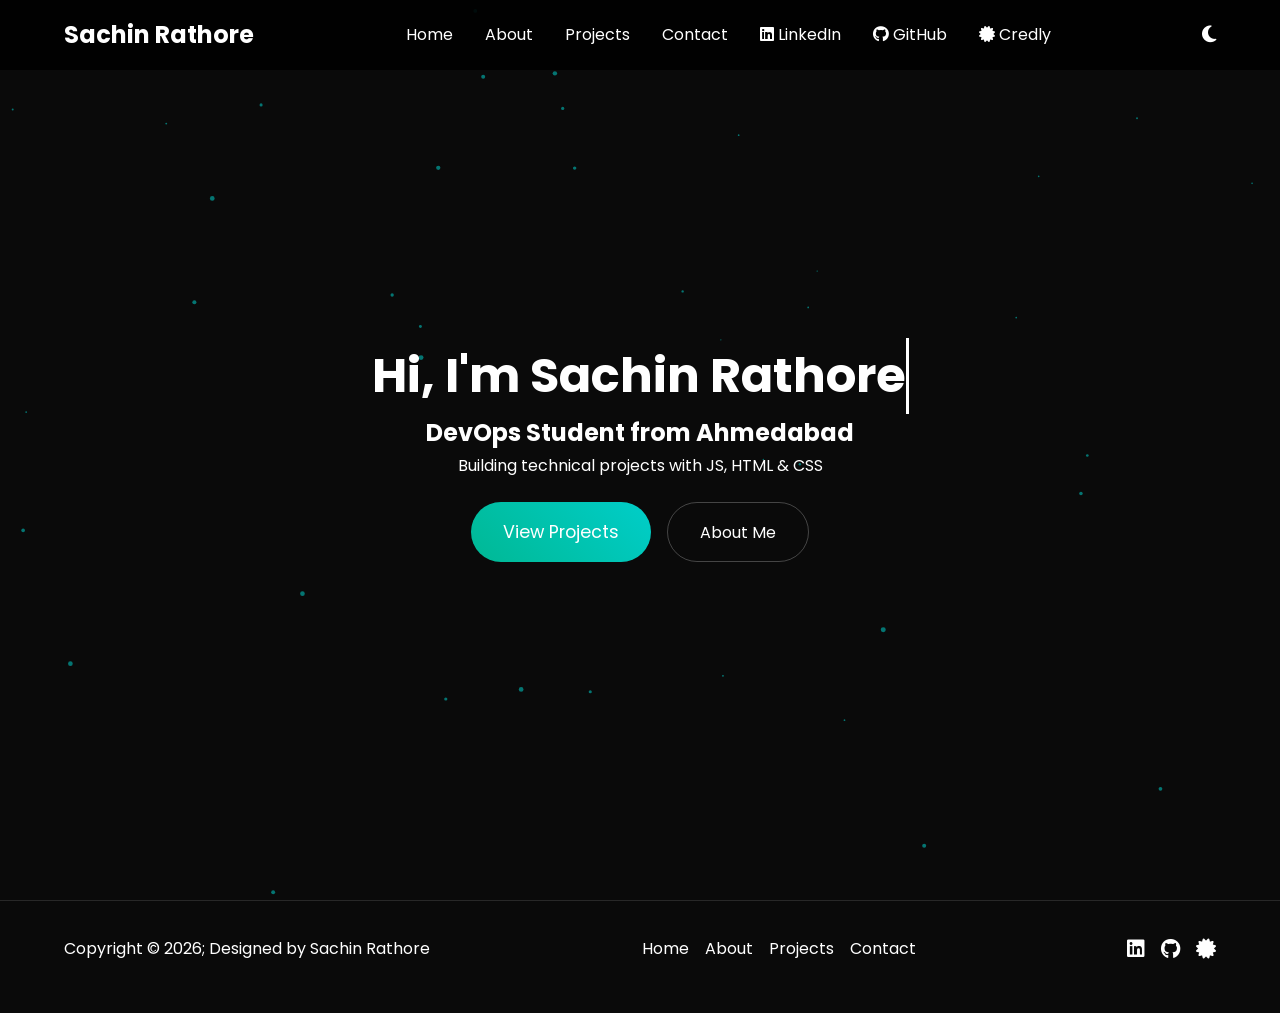
==== index.html @ c25f98f2 "first commit" ====
<!DOCTYPE html>
<html lang="en">
<head>
    <meta charset="UTF-8">
    <meta name="viewport" content="width=device-width, initial-scale=1.0">
    <title>Your Student Portfolio - Technical UI</title>
    <link rel="stylesheet" href="https://cdnjs.cloudflare.com/ajax/libs/font-awesome/6.4.0/css/all.min.css">
    <link rel="stylesheet" href="https://fonts.googleapis.com/css2?family=Poppins:wght@300;400;600;700&display=swap">
    <link rel="stylesheet" href="style.css">
</head>
<body class="dark-mode">
    <nav class="navbar">
        <div class="logo">Sachin Rathore</div>
        <ul class="nav-links">
            <li><a href="index.html">Home</a></li>
            <li><a href="about.html">About</a></li>
            <li><a href="projects.html">Projects</a></li>
            <li><a href="contact.html">Contact</a></li>
            <li><a href="https://www.linkedin.com" target="_blank" rel="noopener noreferrer"><i class="fab fa-linkedin"></i> LinkedIn</a></li>
            <li><a href="https://github.com" target="_blank" rel="noopener noreferrer"><i class="fab fa-github"></i> GitHub</a></li>
            <li><a href="https://www.credly.com/users/sachin-rathore.a04aa35c" target="_blank" rel="noopener noreferrer"><i class="fas fa-certificate"></i> Credly</a></li>
        </ul>
        <div class="theme-toggle"><i class="fas fa-moon"></i></div>
    </nav>

    <section id="home" class="hero">
        <div class="hero-content">
            <h1 class="typing-effect">Hi, I'm <span>Sachin Rathore</span></h1>
            <h2> DevOps Student from Ahmedabad</h2>
            <p>Building technical projects with JS, HTML & CSS</p>
            <div class="hero-actions">
                <a class="cta-btn" href="projects.html">View Projects</a>
                <a class="secondary-btn" href="about.html">About Me</a>
            </div>
        </div>
        <canvas id="particles"></canvas>
    </section>

    <footer class="footer">
            <p class="footer-copyright">Copyright © 2026; Designed by Sachin Rathore</p>
        </div>
        <div class="footer-links">
            <a href="index.html">Home</a>
            <a href="about.html">About</a>
            <a href="projects.html">Projects</a>
            <a href="contact.html">Contact</a>
        </div>
        <div class="footer-socials">
            <a href="https://www.linkedin.com" target="_blank" rel="noopener noreferrer" aria-label="LinkedIn" title="LinkedIn"><i class="fab fa-linkedin"></i></a>
            <a href="https://github.com" target="_blank" rel="noopener noreferrer" aria-label="GitHub" title="GitHub"><i class="fab fa-github"></i></a>
            <a href="https://www.credly.com/users/sachin-rathore.a04aa35c" target="_blank" rel="noopener noreferrer" aria-label="Credly" title="Credly"><i class="fas fa-certificate"></i></a>
        </div>
    </footer>

    <script src="script.js"></script>
</body>
</html>
---- style.css ----
* { 
    margin: 0; 
    padding: 0; 
    box-sizing: border-box; 
}
body { 
    font-family: 'Poppins', sans-serif; 
    line-height: 1.6; 
    transition: background 0.3s, color 0.3s; 
}
body.dark-mode { 
    background: #0a0a0a; 
    color: #fff; 
}
.navbar { 
    display: flex; 
    justify-content: space-between; 
    align-items: center;
    padding: 1rem 5%; 
    position: fixed; 
    top: 0; 
    width: 100%; 
    background: rgba(0,0,0,0.9); 
    z-index: 10; 
}
.logo { 
    font-size: 1.5rem; 
    font-weight: 700; 
}
.nav-links { 
    display: flex; 
    list-style: none; 
    gap: 2rem; 
    flex-wrap: wrap;
    justify-content: center;
}
.nav-links a { 
    color: inherit; 
    text-decoration: none; 
    transition: color 0.3s; 
}
.nav-links a:hover {
    color: #00cec9;
}
.theme-toggle { 
    cursor: pointer; 
    font-size: 1.2rem; 
}
.hero { 
    height: 100vh; 
    display: flex; 
    align-items: center; 
    justify-content: center; 
    position: relative; 
    overflow: hidden; 
}
#particles { 
    position: absolute; 
    top: 0; 
    left: 0; 
    width: 100%; 
    height: 100%; 
    z-index: -1; 
}
.hero-content { 
    text-align: center; 
    animation: fadeInUp 1s ease; 
}
@keyframes fadeInUp { 
    from { 
        opacity: 0; 
        transform: translateY(50px); 
    } to 
    { 
        opacity: 1; 
        transform: translateY(0); 
    } 
}
.typing-effect { 
    font-size: 3rem; 
    border-right: 3px solid; 
    animation: blink 1s infinite; 
}
@keyframes blink 
{ 50% 
    { 
        border-color: transparent; 
    } 
}
.cta-btn { 
    padding: 1rem 2rem; 
    background: linear-gradient(45deg, #00b894, #00cec9); 
    border: none; 
    border-radius: 50px; 
    color: white; 
    font-size: 1.1rem; 
    cursor: pointer; 
    transition: transform 0.3s; 
    text-decoration: none;
    display: inline-flex;
    align-items: center;
    justify-content: center;
}
.cta-btn:hover { 
    transform: scale(1.05); 
}
.secondary-btn {
    display: inline-flex;
    align-items: center;
    justify-content: center;
    padding: 1rem 2rem;
    border: 1px solid rgba(255,255,255,0.24);
    border-radius: 50px;
    color: inherit;
    text-decoration: none;
    transition: border-color 0.3s, transform 0.3s, background 0.3s;
}
.secondary-btn:hover {
    transform: translateY(-2px);
    border-color: #00cec9;
    background: rgba(0, 206, 201, 0.08);
}
.hero-actions {
    margin-top: 1.5rem;
    display: flex;
    gap: 1rem;
    justify-content: center;
    flex-wrap: wrap;
}
.section { 
    padding: 5rem 5%; 
    text-align: center; 
    opacity: 0; 
    transform: translateY(30px); 
    transition: all 0.8s; 
}
.section.animate { 
    opacity: 1; 
    transform: translateY(0); 
}
.skills-grid, .projects-grid { 
    display: grid; 
    grid-template-columns: repeat(auto-fit, minmax(250px, 1fr)); 
    gap: 2rem; 
    margin-top: 2rem; 
}
.skill-card, .project-card, .contact-card { 
    padding: 2rem; 
    background: rgba(255,255,255,0.1); 
    border-radius: 15px; 
    -webkit-backdrop-filter: blur(10px);
    backdrop-filter: blur(10px); 
    transition: transform 0.3s, box-shadow 0.3s; 
}
.skill-card h3, .contact-card h3, .project-card h3 {
    margin-bottom: 0.75rem;
}
.skill-card span {
    display: inline-block;
    margin-top: 1rem;
    font-weight: 700;
    color: #00cec9;
}
.skill-card:hover, .project-card:hover, .contact-card:hover { 
    transform: translateY(-10px); 
    box-shadow: 0 20px 40px rgba(0,0,0,0.3); 
}
.project-link {
    display: inline-block;
    margin-top: 0.6rem;
    color: #00cec9;
    text-decoration: none;
    font-weight: 600;
}
.project-link:hover {
    text-decoration: underline;
}
.about-specialization {
    max-width: 760px;
    margin: 1rem auto 0;
    color: #00cec9;
    font-weight: 600;
    letter-spacing: 0.02em;
}
.about-intro-layout {
    display: grid;
    grid-template-columns: 360px 1fr;
    gap: 2rem;
    align-items: center;
}
.about-intro-card {
    max-width: 880px;
    margin: 2rem auto 0;
    text-align: left;
}
.about-paragraph-gap {
    margin-top: 1rem;
}
.about-photo-wrap {
    display: flex;
    justify-content: center;
}
.about-profile-photo {
    width: 340px;
    height: 420px;
    object-fit: cover;
    border-radius: 24px;
    border: 2px solid rgba(255,255,255,0.28);
    box-shadow: 0 22px 42px rgba(0,0,0,0.4);
}
.about-skills-grid {
    display: grid;
    grid-template-columns: repeat(auto-fit, minmax(220px, 1fr));
    gap: 1.5rem;
    margin-top: 2rem;
}
.about-skill-card {
    padding: 2rem;
    border-radius: 18px;
    background: rgba(255,255,255,0.1);
    -webkit-backdrop-filter: blur(10px);
    backdrop-filter: blur(10px);
    text-align: left;
    transition: transform 0.3s, box-shadow 0.3s;
    animation: floatCard 4.5s ease-in-out infinite;
}
.about-skill-card:nth-child(2) {
    animation-delay: 0.3s;
}
.about-skill-card:nth-child(3) {
    animation-delay: 0.6s;
}
.about-skill-card:hover {
    transform: translateY(-10px);
    box-shadow: 0 20px 40px rgba(0,0,0,0.3);
}
.about-skill-icon {
    width: 64px;
    height: 64px;
    border-radius: 18px;
    display: inline-flex;
    align-items: center;
    justify-content: center;
    font-size: 1.6rem;
    color: #0a0a0a;
    background: linear-gradient(45deg, #00b894, #00cec9);
    margin-bottom: 1rem;
    animation: iconPulse 2.8s ease-in-out infinite;
}
.about-skill-card h3 {
    margin-bottom: 0.75rem;
}
.about-skill-card p {
    color: rgba(255,255,255,0.82);
}
.structured-skills-grid {
    margin-top: 2rem;
    display: grid;
    grid-template-columns: repeat(auto-fit, minmax(260px, 1fr));
    gap: 1rem;
}
.structured-skill-group {
    padding: 1.2rem;
    border: 1px solid rgba(255,255,255,0.18);
    border-radius: 14px;
    background: rgba(255,255,255,0.06);
    text-align: left;
    transition: transform 0.25s, border-color 0.25s;
}
.structured-skill-group:hover {
    transform: translateY(-4px);
    border-color: #00cec9;
}
.structured-skill-group h4 {
    margin-bottom: 0.6rem;
    font-size: 1rem;
    color: #00cec9;
}
.structured-skill-group h4 i {
    margin-right: 0.4rem;
}
.structured-skill-group p {
    color: rgba(255,255,255,0.9);
    font-size: 0.95rem;
}
.certifications-grid {
    margin-top: 2rem;
    display: grid;
    grid-template-columns: repeat(auto-fit, minmax(240px, 1fr));
    gap: 1.2rem;
}
.certification-card {
    padding: 1rem;
    border: 1px solid rgba(255,255,255,0.18);
    border-radius: 14px;
    background: rgba(255,255,255,0.06);
    text-align: left;
    transition: transform 0.25s, border-color 0.25s;
}
.certification-card:hover {
    transform: translateY(-5px);
    border-color: #00cec9;
}
.certificate-image {
    width: 100%;
    aspect-ratio: 16 / 10;
    object-fit: cover;
    border-radius: 10px;
    border: 1px solid rgba(255,255,255,0.2);
    margin-bottom: 0.85rem;
    background: rgba(255,255,255,0.08);
}
.certification-card h3 {
    margin-bottom: 0.35rem;
    color: #00cec9;
    font-size: 1rem;
}
.certification-card p {
    font-size: 0.92rem;
    color: rgba(255,255,255,0.85);
}
.contact-wrap {
    display: grid;
    grid-template-columns: 1fr 1.2fr;
    gap: 2rem;
    margin-top: 2rem;
    text-align: left;
}
.contact-info {
    display: grid;
    gap: 1rem;
}
.contact-form {
    display: grid;
    gap: 1rem;
    padding: 2rem;
    background: rgba(255,255,255,0.08);
    border-radius: 18px;
    -webkit-backdrop-filter: blur(10px);
    backdrop-filter: blur(10px);
}
.page-section-top {
    padding-top: 8rem;
}
.contact-form input,
.contact-form textarea {
    width: 100%;
    padding: 0.95rem 1rem;
    border: 1px solid rgba(255,255,255,0.18);
    border-radius: 12px;
    background: rgba(255,255,255,0.04);
    color: inherit;
    font: inherit;
}
.contact-form textarea {
    min-height: 140px;
    resize: vertical;
}
.contact-form button {
    padding: 0.95rem 1.5rem;
    border: none;
    border-radius: 999px;
    background: linear-gradient(45deg, #00b894, #00cec9);
    color: #fff;
    font-weight: 700;
    cursor: pointer;
}
.contact-form-actions {
    display: flex;
    gap: 0.8rem;
    align-items: center;
    flex-wrap: wrap;
}
.whatsapp-backup-btn {
    display: inline-flex;
    align-items: center;
    gap: 0.45rem;
    padding: 0.9rem 1.2rem;
    border-radius: 999px;
    border: 1px solid rgba(37, 211, 102, 0.5);
    color: #b8ffd2;
    text-decoration: none;
    background: rgba(37, 211, 102, 0.12);
    font-weight: 600;
    transition: transform 0.2s, background 0.2s, border-color 0.2s;
}
.whatsapp-backup-btn:hover {
    transform: translateY(-2px);
    border-color: #25d366;
    background: rgba(37, 211, 102, 0.2);
}
.contact-honeypot {
    position: absolute;
    left: -9999px;
    width: 1px;
    height: 1px;
    overflow: hidden;
}
.contact-form-status {
    min-height: 1.4rem;
    margin-top: 0.2rem;
    font-size: 0.92rem;
}
.contact-form-status.success {
    color: #7ef7b3;
}
.contact-form-status.error {
    color: #ff8f8f;
}
.footer {
    display: flex;
    justify-content: space-between;
    align-items: center;
    gap: 1.5rem;
    padding: 2rem 5% 3rem;
    border-top: 1px solid rgba(255,255,255,0.12);
}
.footer-links,
.footer-socials {
    display: flex;
    gap: 1rem;
    flex-wrap: wrap;
}
.footer-links a,
.footer-socials a {
    color: inherit;
    text-decoration: none;
}
.footer-socials a {
    font-size: 1.25rem;
}

@media (max-width: 900px) {
    .navbar {
        flex-direction: column;
        gap: 0.75rem;
    }

    .about-intro-layout {
        grid-template-columns: 1fr;
        text-align: center;
    }

    .about-profile-photo {
        width: min(100%, 360px);
        height: auto;
        max-height: 440px;
    }

    .contact-wrap,
    .footer {
        grid-template-columns: 1fr;
        flex-direction: column;
        align-items: flex-start;
    }
}

@media (max-width: 640px) {
    .nav-links {
        gap: 1rem;
        font-size: 0.95rem;
    }

    .typing-effect {
        font-size: 2.2rem;
    }
}

@keyframes floatCard {
    0%, 100% {
        transform: translateY(0);
    }
    50% {
        transform: translateY(-8px);
    }
}

@keyframes iconPulse {
    0%, 100% {
        transform: scale(1);
        box-shadow: 0 0 0 0 rgba(0, 206, 201, 0.35);
    }
    50% {
        transform: scale(1.08);
        box-shadow: 0 0 0 12px rgba(0, 206, 201, 0);
    }
}
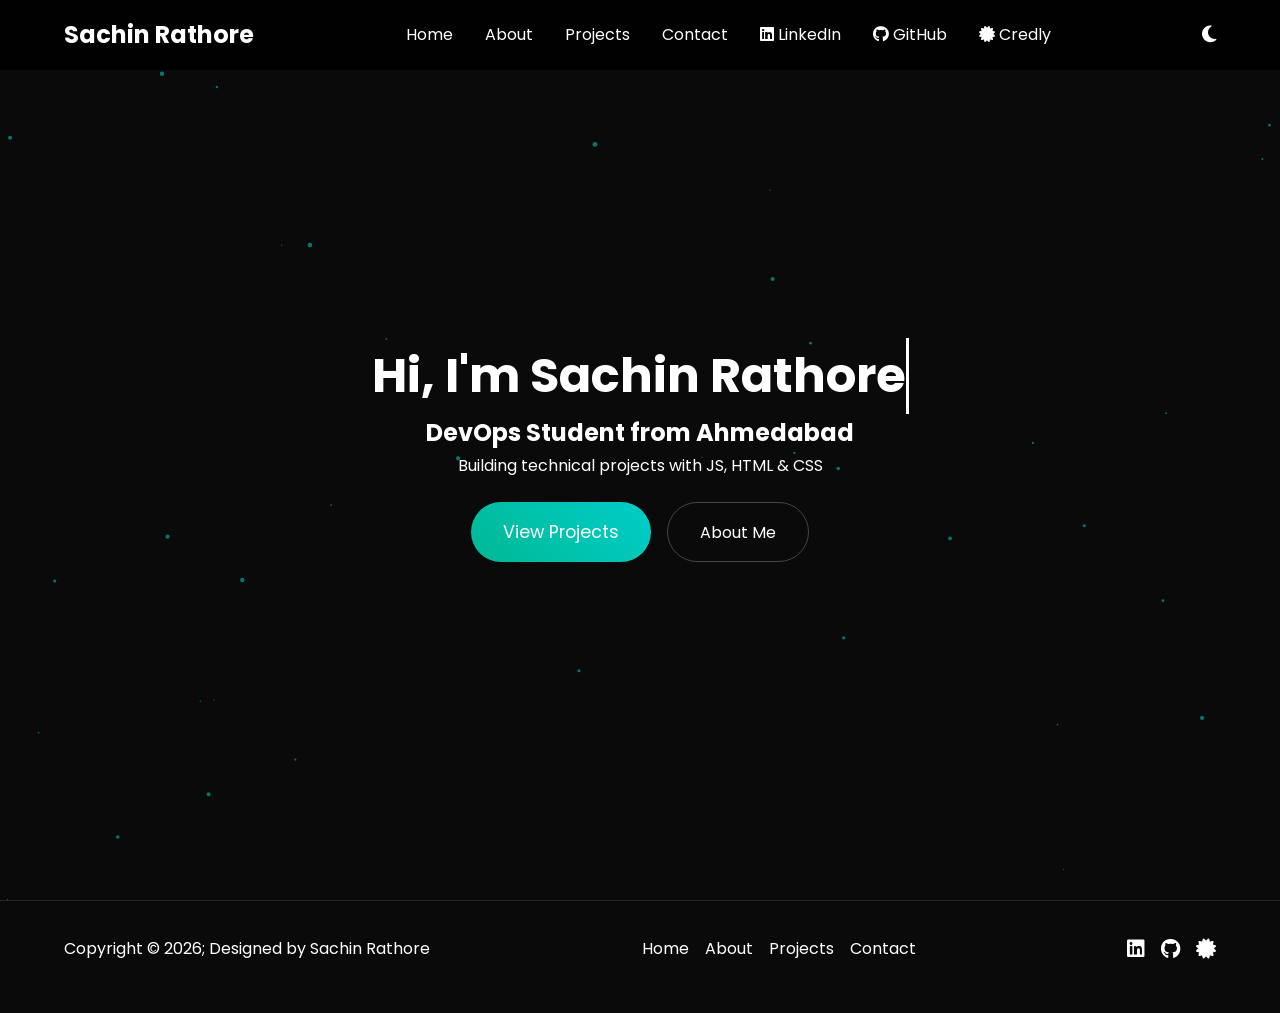
==== commit ef196889: "Update LinkedIn and GitHub links in index.html" ====
--- a/index.html
+++ b/index.html
@@ -16,8 +16,8 @@
             <li><a href="about.html">About</a></li>
             <li><a href="projects.html">Projects</a></li>
             <li><a href="contact.html">Contact</a></li>
-            <li><a href="https://www.linkedin.com" target="_blank" rel="noopener noreferrer"><i class="fab fa-linkedin"></i> LinkedIn</a></li>
-            <li><a href="https://github.com" target="_blank" rel="noopener noreferrer"><i class="fab fa-github"></i> GitHub</a></li>
+            <li><a href="https://www.linkedin.com/in/sachin-rathore-a7829130a/" target="_blank" rel="noopener noreferrer"><i class="fab fa-linkedin"></i> LinkedIn</a></li>
+            <li><a href="https://github.com/sachinrathorsachin17-ux" target="_blank" rel="noopener noreferrer"><i class="fab fa-github"></i> GitHub</a></li>
             <li><a href="https://www.credly.com/users/sachin-rathore.a04aa35c" target="_blank" rel="noopener noreferrer"><i class="fas fa-certificate"></i> Credly</a></li>
         </ul>
         <div class="theme-toggle"><i class="fas fa-moon"></i></div>
@@ -46,12 +46,12 @@
             <a href="contact.html">Contact</a>
         </div>
         <div class="footer-socials">
-            <a href="https://www.linkedin.com" target="_blank" rel="noopener noreferrer" aria-label="LinkedIn" title="LinkedIn"><i class="fab fa-linkedin"></i></a>
-            <a href="https://github.com" target="_blank" rel="noopener noreferrer" aria-label="GitHub" title="GitHub"><i class="fab fa-github"></i></a>
+            <a href="https://www.linkedin.com/in/sachin-rathore-a7829130a/" target="_blank" rel="noopener noreferrer" aria-label="LinkedIn" title="LinkedIn"><i class="fab fa-linkedin"></i></a>
+            <a href="https://github.com/sachinrathorsachin17-ux" target="_blank" rel="noopener noreferrer" aria-label="GitHub" title="GitHub"><i class="fab fa-github"></i></a>
             <a href="https://www.credly.com/users/sachin-rathore.a04aa35c" target="_blank" rel="noopener noreferrer" aria-label="Credly" title="Credly"><i class="fas fa-certificate"></i></a>
         </div>
     </footer>
 
     <script src="script.js"></script>
 </body>
-</html>+</html>
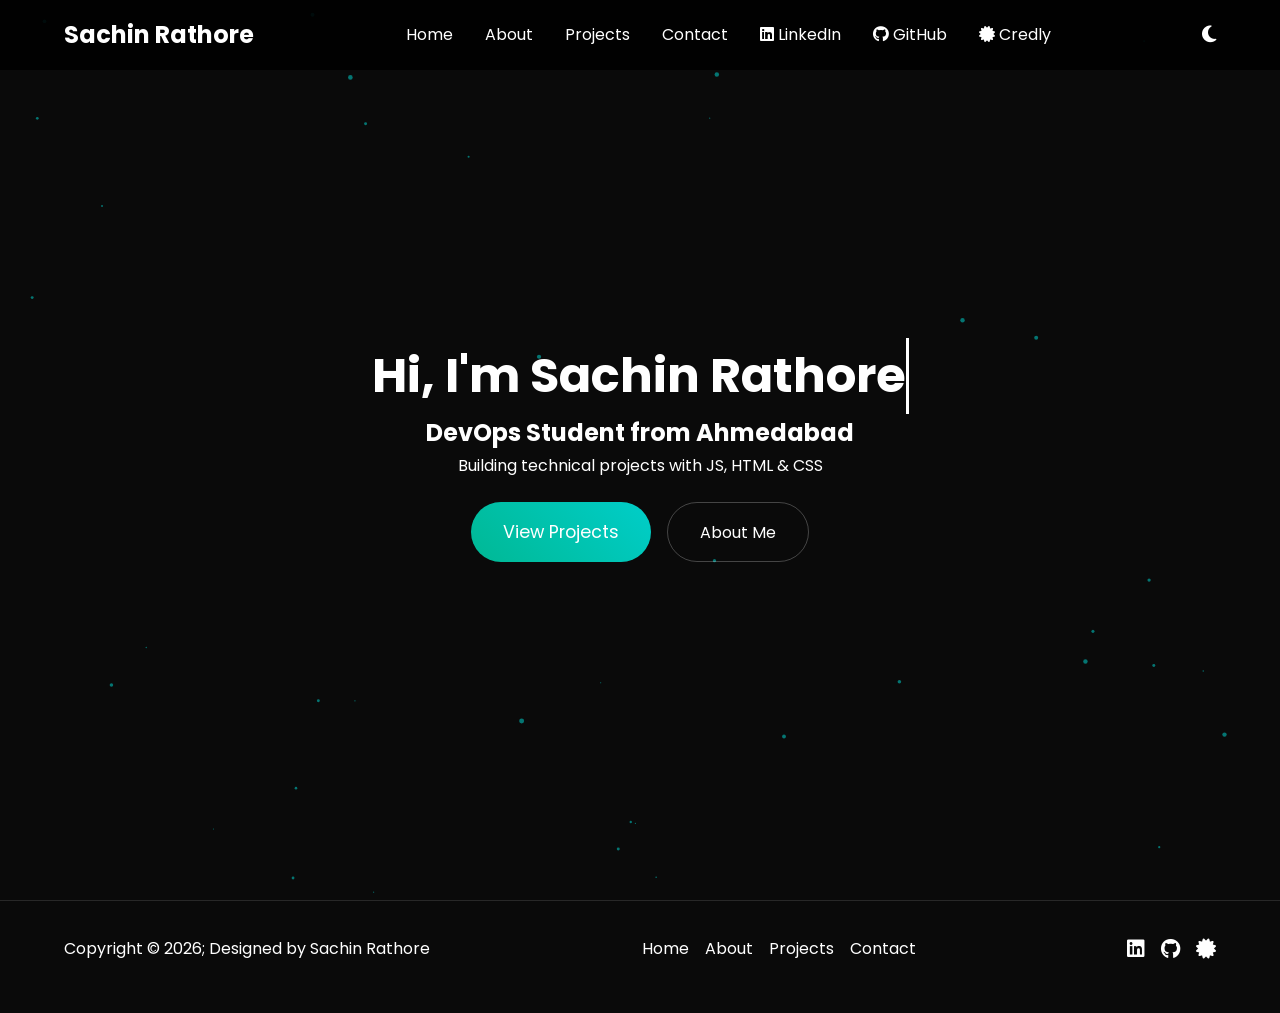
==== commit a0b904f7: "Remove trailing slash from LinkedIn URLs" ====
--- a/index.html
+++ b/index.html
@@ -16,7 +16,7 @@
             <li><a href="about.html">About</a></li>
             <li><a href="projects.html">Projects</a></li>
             <li><a href="contact.html">Contact</a></li>
-            <li><a href="https://www.linkedin.com/in/sachin-rathore-a7829130a/" target="_blank" rel="noopener noreferrer"><i class="fab fa-linkedin"></i> LinkedIn</a></li>
+            <li><a href="https://www.linkedin.com/in/sachin-rathore-a7829130a" target="_blank" rel="noopener noreferrer"><i class="fab fa-linkedin"></i> LinkedIn</a></li>
             <li><a href="https://github.com/sachinrathorsachin17-ux" target="_blank" rel="noopener noreferrer"><i class="fab fa-github"></i> GitHub</a></li>
             <li><a href="https://www.credly.com/users/sachin-rathore.a04aa35c" target="_blank" rel="noopener noreferrer"><i class="fas fa-certificate"></i> Credly</a></li>
         </ul>
@@ -46,7 +46,7 @@
             <a href="contact.html">Contact</a>
         </div>
         <div class="footer-socials">
-            <a href="https://www.linkedin.com/in/sachin-rathore-a7829130a/" target="_blank" rel="noopener noreferrer" aria-label="LinkedIn" title="LinkedIn"><i class="fab fa-linkedin"></i></a>
+            <a href="https://www.linkedin.com/in/sachin-rathore-a7829130a" target="_blank" rel="noopener noreferrer" aria-label="LinkedIn" title="LinkedIn"><i class="fab fa-linkedin"></i></a>
             <a href="https://github.com/sachinrathorsachin17-ux" target="_blank" rel="noopener noreferrer" aria-label="GitHub" title="GitHub"><i class="fab fa-github"></i></a>
             <a href="https://www.credly.com/users/sachin-rathore.a04aa35c" target="_blank" rel="noopener noreferrer" aria-label="Credly" title="Credly"><i class="fas fa-certificate"></i></a>
         </div>
